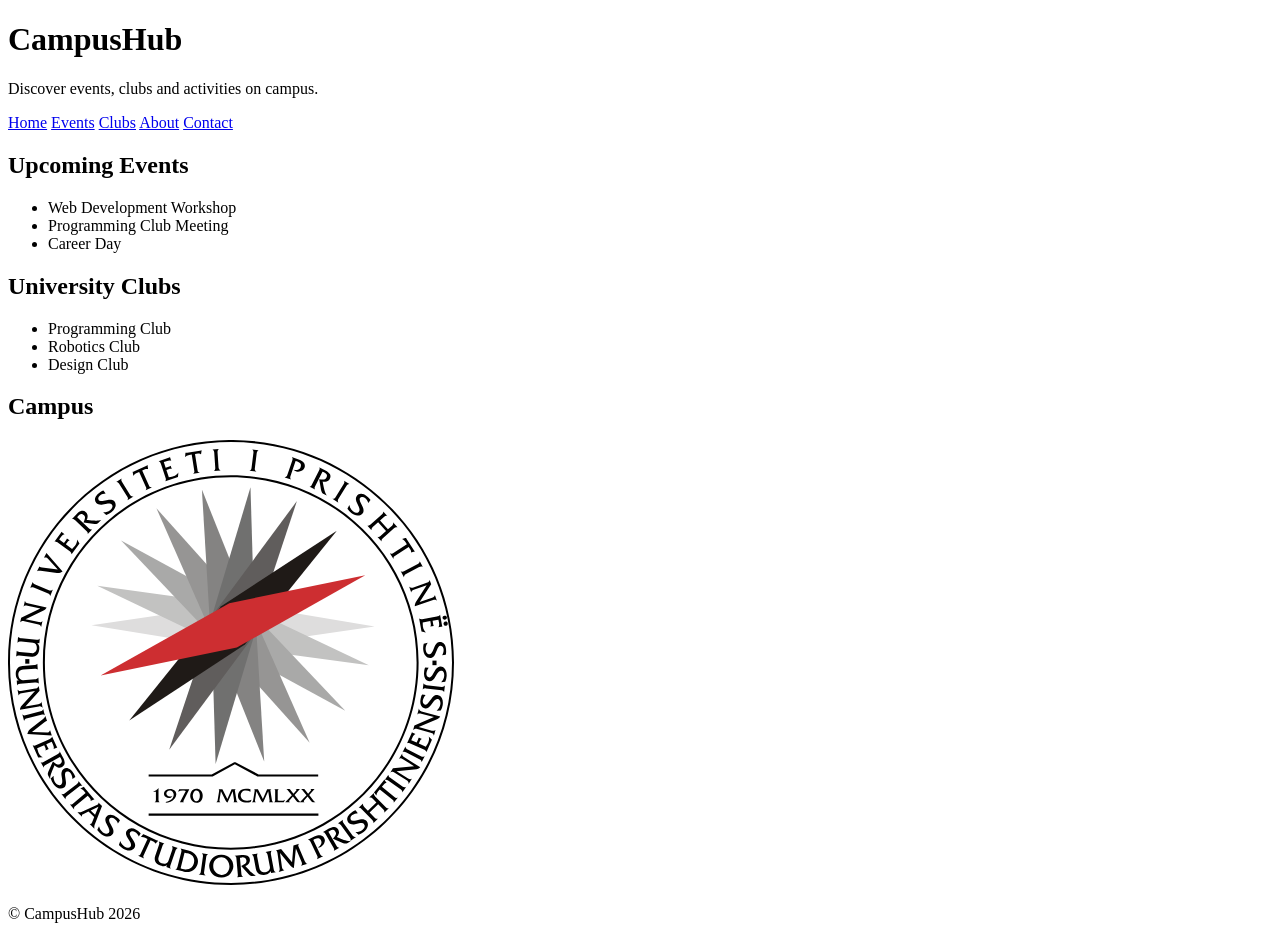
==== index.html @ 8a520664 "Java 2 - initial setup" ====
<!DOCTYPE html>
<html lang="sq">

<head>
    <meta charset="UTF">
    <meta name="viewport" content="width=content-width, initial-scale=1.0">

    <title>CampusHub</title>
</head>

<body>

    <header>
        <h1>CampusHub</h1>

        <p>Discover events, clubs and activities on campus.</p>

        <nav>
            <a href="index.html">Home</a>
            <a href="eventet.html">Events</a>
            <a href="#">Clubs</a>
            <a href="#">About</a>
            <a href="#">Contact</a>

        </nav>
    </header>

    <main>
        <section>
            <h2>Upcoming Events</h2>

            <ul>
                <li>Web Development Workshop</li>
                <li>Programming Club Meeting</li>
                <li>Career Day</li>
            </ul>
        </section>

        <section>
            <h2>University Clubs</h2>

            <ul>
                <li>Programming Club</li>
                <li>Robotics Club</li>
                <li>Design Club</li>
            </ul>

        </section>

        <section>
            <h2>Campus</h2>

            <img src="images/logo.svg" alt="Logoja e universitetit">
        </section>
    </main>

    <footer>
        <p>&copy; CampusHub 2026</p>
    </footer>

</body>

<!-- <h1>Heading 1</h1>
    <h2>Heading 2</h2>
    <h3>Heading 3</h3>
    <h4>Heading 4</h4>
    <h5>Heading 5</h5>
    <h6>Heading 6</h6>

    <p>
        CampusHub na ndihmon të gjejmë aktitivetet e universitetit.
    </p>

    <a href="eventet.html">Eventet</a>
    <a href="https://fiek.uni-pr.edu/">FIEK</a>


    <img src="images/logo.svg" alt="Logoja e universitetit">

    <ul>
        <li>Web development workshop
            <ul>
                <li>Talk</li>
                <li>Questions</li>
            </ul>
        </li>
        <li>Programming Club Meeting</li>
        <li>Career Day</li>
    </ul>

    <ol>
        <li>Register
            <ul>
                <li>Read the content</li>
                <li>Fill inputs</li>
            </ul>

        </li>
        <li>Choose an event</li>
        <li>Attend the event</li>
    </ol> -->

</html>
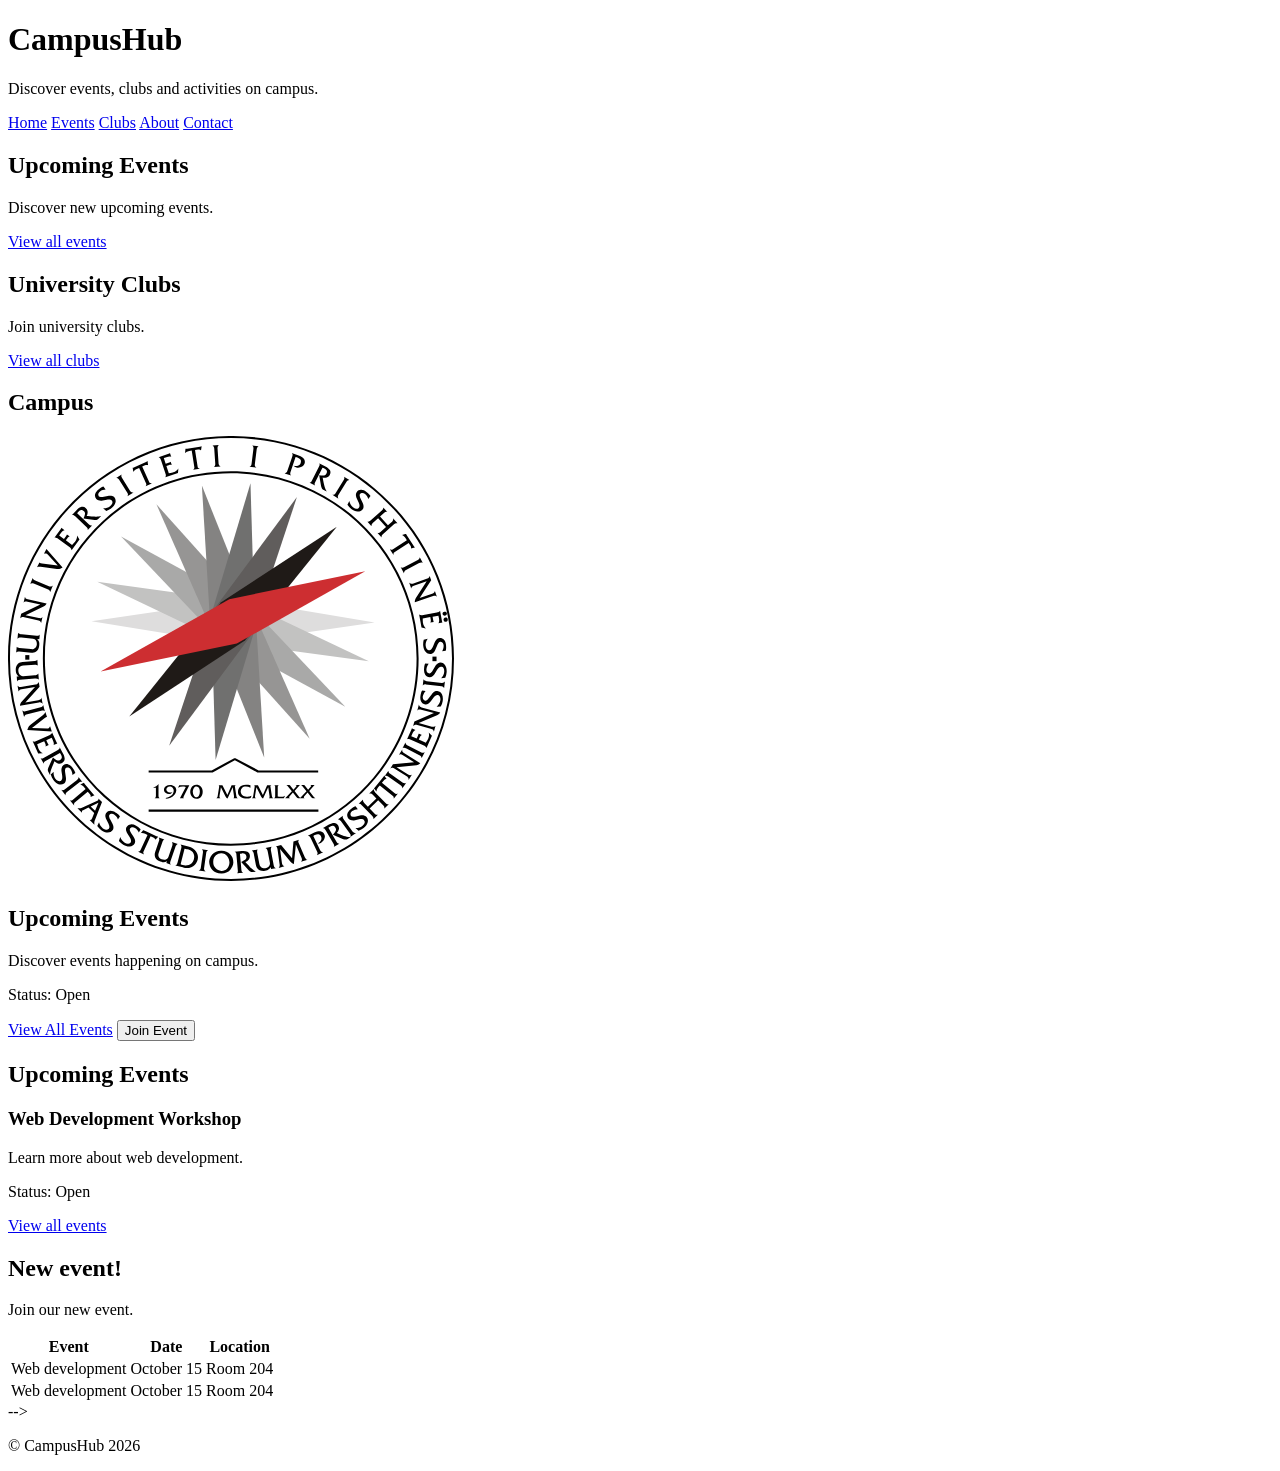
==== commit f4d85a15: "Java 3 - events and clubs" ====
--- a/index.html
+++ b/index.html
@@ -17,8 +17,8 @@
 
         <nav>
             <a href="index.html">Home</a>
-            <a href="eventet.html">Events</a>
-            <a href="#">Clubs</a>
+            <a href="events.html">Events</a>
+            <a href="clubs.html">Clubs</a>
             <a href="#">About</a>
             <a href="#">Contact</a>
 
@@ -29,21 +29,17 @@
         <section>
             <h2>Upcoming Events</h2>
 
-            <ul>
-                <li>Web Development Workshop</li>
-                <li>Programming Club Meeting</li>
-                <li>Career Day</li>
-            </ul>
+            <p>Discover new upcoming events.</p>
+
+            <a href="events.html">View all events</a>
         </section>
 
         <section>
             <h2>University Clubs</h2>
 
-            <ul>
-                <li>Programming Club</li>
-                <li>Robotics Club</li>
-                <li>Design Club</li>
-            </ul>
+            <p>Join university clubs.</p>
+
+            <a href="clubs.html">View all clubs</a>
 
         </section>
 
@@ -52,6 +48,58 @@
 
             <img src="images/logo.svg" alt="Logoja e universitetit">
         </section>
+
+       
+            <h2>Upcoming Events</h2>
+            <p>Discover events happening on campus.</p>
+        </div>
+
+        <p>Status: <span>Open</span></p>
+
+        <a href="eventet.html">View All Events</a>
+
+        <button>Join Event</button>
+
+        <section>
+            <h2>Upcoming Events</h2>
+
+            <article>
+                <h3>Web Development Workshop</h3>
+                <p>Learn more about web development.</p>
+
+                <p>Status: <span>Open</span></p>
+                <a href="eventet.html">View all events</a>
+            </article>
+
+        </section>
+
+        <aside>
+            <h2>New event!</h2>
+            <p>Join our new event.</p>
+        </aside>
+
+        <table>
+            <thead>
+                <tr>
+                    <th>Event</th>
+                    <th>Date</th>
+                    <th>Location</th>
+                </tr>
+            </thead>
+
+            <tbody>
+                <tr>
+                    <td>Web development</td>
+                    <td>October 15</td>
+                    <td>Room 204</td>
+                </tr>
+                <tr>
+                    <td>Web development</td>
+                    <td>October 15</td>
+                    <td>Room 204</td>
+                </tr>
+            </tbody>
+        </table> -->
     </main>
 
     <footer>
@@ -100,4 +148,5 @@
         <li>Attend the event</li>
     </ol> -->
 
+     <!-- <div>
 </html>
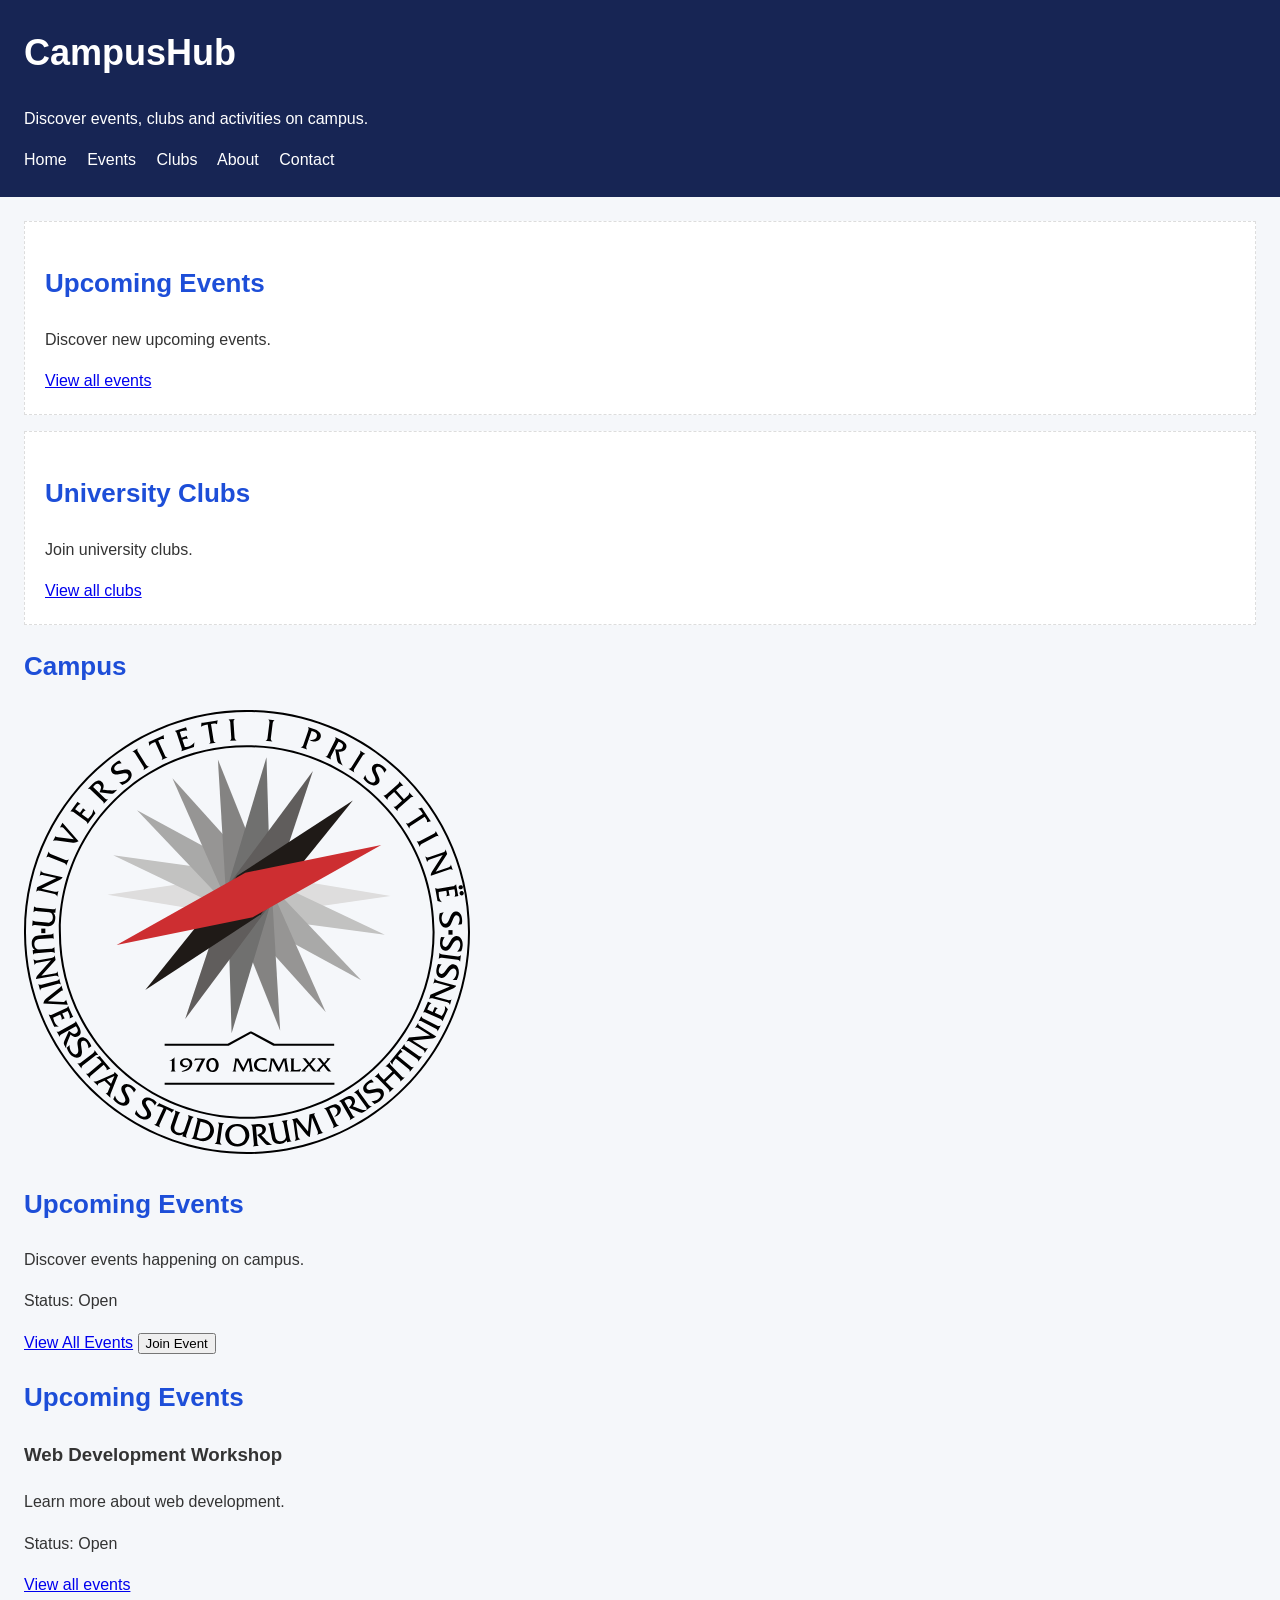
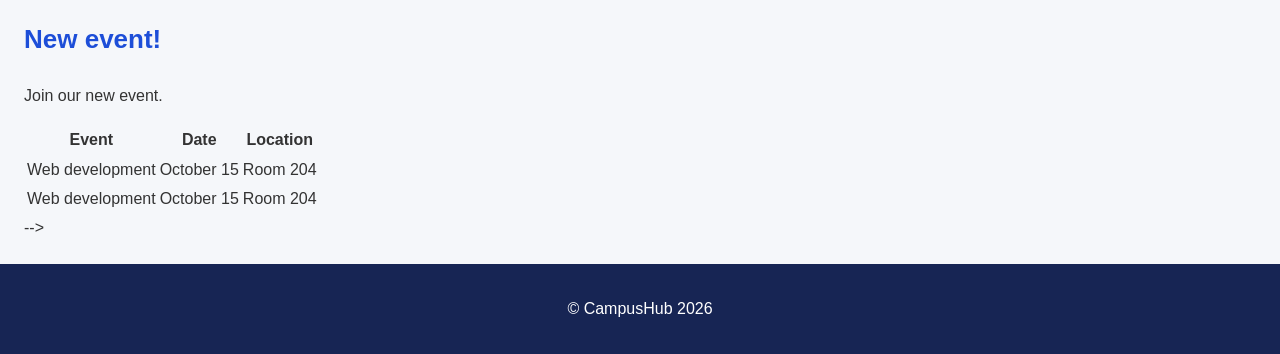
==== commit 16e4faad: "intro to css" ====
--- a/index.html
+++ b/index.html
@@ -6,6 +6,8 @@
     <meta name="viewport" content="width=content-width, initial-scale=1.0">
 
     <title>CampusHub</title>
+    <link rel="stylesheet" href="styles/styles.css">
+
 </head>
 
 <body>
@@ -20,13 +22,13 @@
             <a href="events.html">Events</a>
             <a href="clubs.html">Clubs</a>
             <a href="#">About</a>
-            <a href="#">Contact</a>
+            <a href="contact.html">Contact</a>
 
         </nav>
     </header>
 
     <main>
-        <section>
+        <section class="event-card">
             <h2>Upcoming Events</h2>
 
             <p>Discover new upcoming events.</p>
@@ -34,7 +36,7 @@
             <a href="events.html">View all events</a>
         </section>
 
-        <section>
+        <section class="club-card">
             <h2>University Clubs</h2>
 
             <p>Join university clubs.</p>
--- a/styles/styles.css
+++ b/styles/styles.css
@@ -0,0 +1,57 @@
+* {
+    box-sizing: border-box;
+}
+
+body {
+    font-family: Arial, sans-serif;
+    background-color: #f5f7fa;
+    color: #333333;
+    line-height: 1.6;
+    margin: 0;
+}
+
+header {
+    background-color: #172554;
+    color: white;
+    padding: 24px;
+}
+
+header h1 {
+    font-size: 36px;
+    margin-top: 0;
+}
+
+nav a {
+    color: white;
+    text-decoration: none;
+    margin-right: 16px;
+}
+
+main {
+    padding: 24px;
+}
+
+h2 {
+    color: #1d4ed8;
+    font-size: 26px;
+}
+
+.event-card,
+.club-card {
+    background-color: white;
+    padding: 20px;
+    margin-bottom: 16px;
+    border: 1px dashed #dddddd;
+}
+
+.event-card h3,
+.club-card h3 {
+    color: #172554;
+}
+
+footer {
+    background-color: #172554;
+    color: white;
+    padding: 16px;
+    text-align: center;
+}
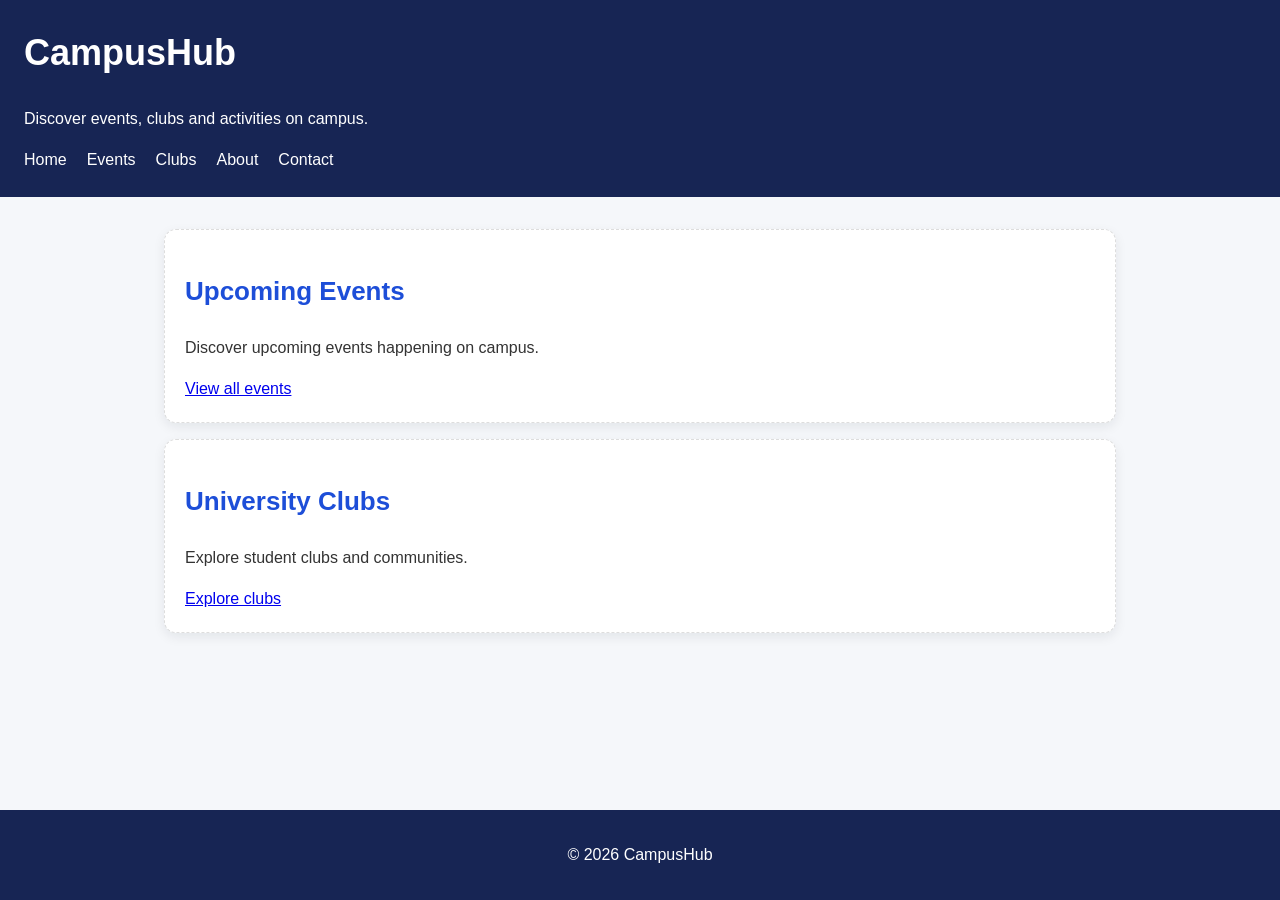
==== commit 2710c7fb: "java 6 - css II" ====
--- a/index.html
+++ b/index.html
@@ -2,8 +2,8 @@
 <html lang="sq">
 
 <head>
-    <meta charset="UTF">
-    <meta name="viewport" content="width=content-width, initial-scale=1.0">
+    <meta charset="UTF-8">
+    <meta name="viewport" content="width=device-width, initial-scale=1.0">
 
     <title>CampusHub</title>
     <link rel="stylesheet" href="styles/styles.css">
@@ -13,9 +13,12 @@
 <body>
 
     <header>
+
         <h1>CampusHub</h1>
 
-        <p>Discover events, clubs and activities on campus.</p>
+        <p>
+            Discover events, clubs and activities on campus.
+        </p>
 
         <nav>
             <a href="index.html">Home</a>
@@ -23,132 +26,67 @@
             <a href="clubs.html">Clubs</a>
             <a href="#">About</a>
             <a href="contact.html">Contact</a>
+        </nav>
 
-        </nav>
     </header>
 
-    <main>
+    <main class="page-intro">
+
         <section class="event-card">
+
             <h2>Upcoming Events</h2>
 
-            <p>Discover new upcoming events.</p>
+            <p>
+                Discover upcoming events happening on campus.
+            </p>
 
             <a href="events.html">View all events</a>
+
         </section>
 
         <section class="club-card">
+
             <h2>University Clubs</h2>
 
-            <p>Join university clubs.</p>
+            <p>
+                Explore student clubs and communities.
+            </p>
 
-            <a href="clubs.html">View all clubs</a>
+            <a href="clubs.html">Explore clubs</a>
 
         </section>
 
-        <section>
-            <h2>Campus</h2>
+       
 
-            <img src="images/logo.svg" alt="Logoja e universitetit">
-        </section>
-
-       
-            <h2>Upcoming Events</h2>
-            <p>Discover events happening on campus.</p>
-        </div>
-
-        <p>Status: <span>Open</span></p>
-
-        <a href="eventet.html">View All Events</a>
-
-        <button>Join Event</button>
-
-        <section>
-            <h2>Upcoming Events</h2>
-
-            <article>
-                <h3>Web Development Workshop</h3>
-                <p>Learn more about web development.</p>
-
-                <p>Status: <span>Open</span></p>
-                <a href="eventet.html">View all events</a>
-            </article>
-
-        </section>
-
-        <aside>
-            <h2>New event!</h2>
-            <p>Join our new event.</p>
-        </aside>
-
-        <table>
-            <thead>
-                <tr>
-                    <th>Event</th>
-                    <th>Date</th>
-                    <th>Location</th>
-                </tr>
-            </thead>
-
-            <tbody>
-                <tr>
-                    <td>Web development</td>
-                    <td>October 15</td>
-                    <td>Room 204</td>
-                </tr>
-                <tr>
-                    <td>Web development</td>
-                    <td>October 15</td>
-                    <td>Room 204</td>
-                </tr>
-            </tbody>
-        </table> -->
     </main>
 
     <footer>
-        <p>&copy; CampusHub 2026</p>
+
+        <p>&copy; 2026 CampusHub</p>
+
     </footer>
 
-</body>
-
-<!-- <h1>Heading 1</h1>
-    <h2>Heading 2</h2>
-    <h3>Heading 3</h3>
-    <h4>Heading 4</h4>
-    <h5>Heading 5</h5>
-    <h6>Heading 6</h6>
-
-    <p>
-        CampusHub na ndihmon të gjejmë aktitivetet e universitetit.
-    </p>
-
-    <a href="eventet.html">Eventet</a>
-    <a href="https://fiek.uni-pr.edu/">FIEK</a>
 
 
-    <img src="images/logo.svg" alt="Logoja e universitetit">
+</body>
+<!--     <div>
+        <h2>Upcoming Events</h2>
+        <p>Discover what's happening on campus.</p>
+         <div>
+        <h2>Upcoming Events</h2>
+        <p>Discover what's happening on campus.</p>
+    </div>
+    </div>
+     <section>
 
-    <ul>
-        <li>Web development workshop
-            <ul>
-                <li>Talk</li>
-                <li>Questions</li>
-            </ul>
-        </li>
-        <li>Programming Club Meeting</li>
-        <li>Career Day</li>
-    </ul>
+            <h2>Campus</h2>
 
-    <ol>
-        <li>Register
-            <ul>
-                <li>Read the content</li>
-                <li>Fill inputs</li>
-            </ul>
+            <img
+                src="images/campus.jpg"
+                alt="University campus"
+            >
 
-        </li>
-        <li>Choose an event</li>
-        <li>Attend the event</li>
-    </ol> -->
-
-     <!-- <div>
+        </section>
+    <p>Status: <span>open</span></p>
+    <button>Join event</button> -->
 </html>
--- a/styles/styles.css
+++ b/styles/styles.css
@@ -8,12 +8,25 @@
     color: #333333;
     line-height: 1.6;
     margin: 0;
+    min-height: 100vh;
+    display: flex;
+    flex-direction: column;
 }
 
 header {
     background-color: #172554;
     color: white;
     padding: 24px;
+    position: sticky;
+     top: 0;
+     z-index: 10;
+}
+
+header nav {
+    display: flex;
+    flex-direction: row;
+    flex-wrap: wrap;
+    gap: 20px;
 }
 
 header h1 {
@@ -24,16 +37,26 @@
 nav a {
     color: white;
     text-decoration: none;
-    margin-right: 16px;
+    /* margin-right: 16px; */
 }
 
 main {
-    padding: 24px;
+    padding: 32px 24px;
+    flex: 1;
+    width: 100%;
+    max-width: 1000px;
+    margin: 0 auto;
 }
 
 h2 {
     color: #1d4ed8;
     font-size: 26px;
+}
+
+.events-list {
+    display: grid;
+    grid-template-columns: repeat(3, minmax(0, 1fr));
+    gap: 24px;
 }
 
 .event-card,
@@ -42,6 +65,17 @@
     padding: 20px;
     margin-bottom: 16px;
     border: 1px dashed #dddddd;
+    position: relative;
+    box-shadow: 0 4px 12px rgba(15, 23, 42, 0.08);
+    border-radius: 12px;
+    overflow: hidden;
+    transition: box-shadow 0.2s ease, transform 0.2s ease;
+}
+
+.event-card:hover {
+    box-shadow: 0 8px 20px rgba(15, 23, 42, 0.12);
+    transform: translateY(-4px);
+    transform: scale(1.02);
 }
 
 .event-card h3,
@@ -49,9 +83,64 @@
     color: #172554;
 }
 
+.event-badge {
+    position: absolute;
+    top: 24px;
+    right: 24px;
+    background-color: #1d4ed8;
+    border-radius: 6px;
+    padding: 6px 8px;
+    color: white;
+    font-size: 12px;
+    opacity: 0.8;
+}
+
+.event-image {
+    width: 100%;
+    height: 180px;
+    display: block;
+    object-fit: cover;
+    border-radius: 8px 8px 0 0;
+}
+
+a:focus-visible,
+button:focus-visible {
+    outline: 3px solid #f59e0b;
+    outline-offset: 3px;
+}
+
 footer {
     background-color: #172554;
     color: white;
     padding: 16px;
     text-align: center;
+}
+
+@keyframes fade-in {
+    from {
+        opacity: 0;
+        transform: translateY(8px);
+    }
+
+    to {
+        opacity: 1;
+        transform: translateY(0);
+    }
+}
+
+.page-intro {
+    animation: fade-in 0.5s ease-out;
+}
+
+@media (max-width: 800px) {
+    .events-list {
+        grid-template-columns: repeat(2, 1fr);
+    }
+}
+
+@media (max-width: 500px) {
+    .events-list {
+        grid-template-columns: 1fr;
+        gap: 14px;
+    }
 }
